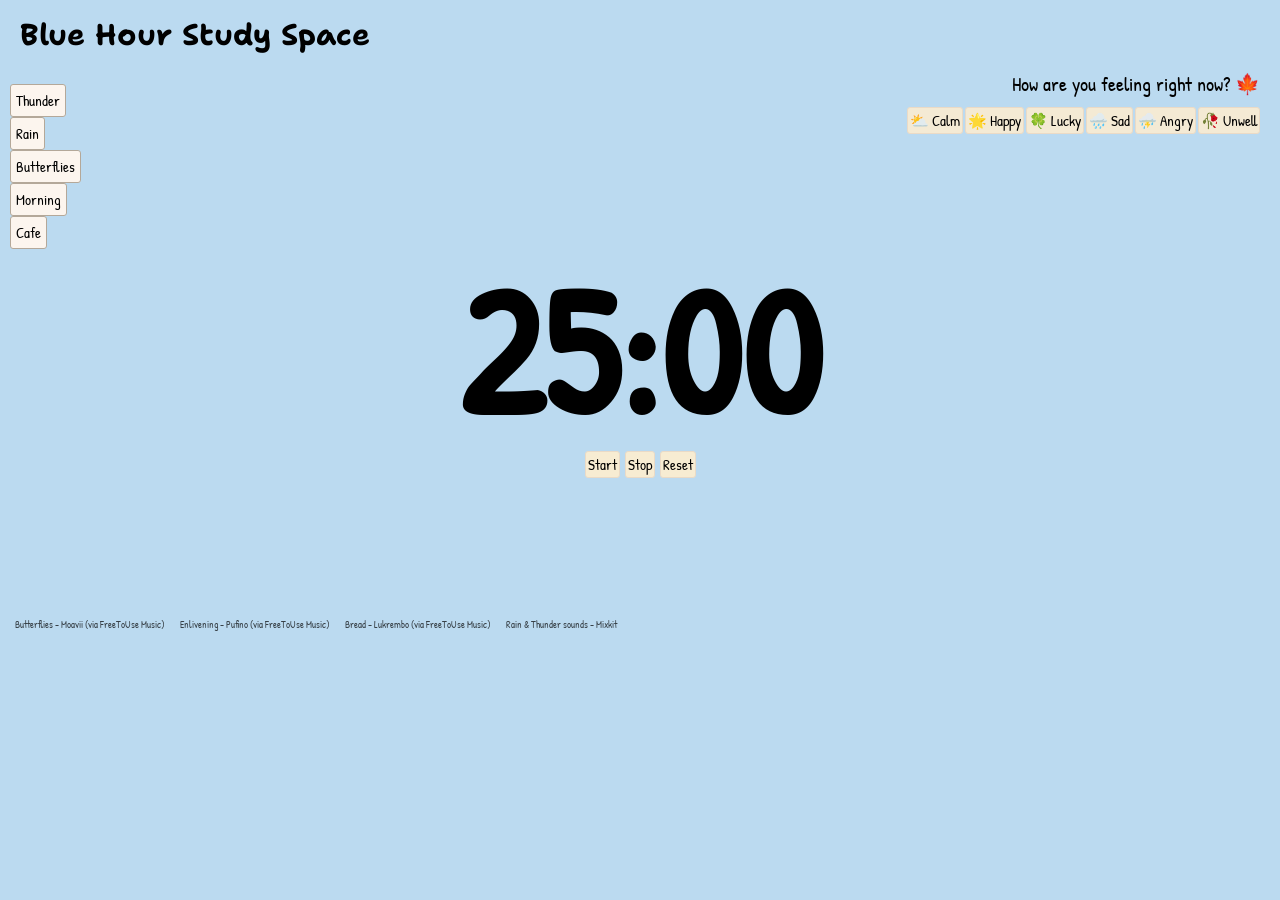
==== blue hour.html @ 72a4f3b8 "Add files via upload" ====
<!DOCTYPE html>
<html lang="en">

<head>
    <title> Blue Hour - Your Personal Study Space </title>
    <link rel="stylesheet" href="blue hour design.css">
    <link rel="preconnect" href="https://fonts.googleapis.com"> <!--Tell browser to prepare connection, optimisation-->
    <link rel="preconnect" href="https://fonts.gstatic.com" crossorigin>
    <link href="https://fonts.googleapis.com/css2?family=Shantell+Sans:ital,wght@0,300..800;1,300..800&display=swap"
        rel="stylesheet">
    <link rel="preconnect" href="https://fonts.googleapis.com">
    <link rel="preconnect" href="https://fonts.gstatic.com" crossorigin>
    <link
        href="https://fonts.googleapis.com/css2?family=Patrick+Hand&family=Shantell+Sans:ital,wght@0,300..800;1,300..800&display=swap"
        rel="stylesheet">
</head>

<body>
    <h1> Blue Hour Study Space </h1>

    <!--moods-->
    <p id="popUpQuestion"> How are you feeling right now? 🍁 </p>
    <div class="answers">
        <button onclick="mood ('calm')"> ⛅️ Calm </button>
        <button onclick="mood ('happy')"> 🌟 Happy </button>
        <button onclick="mood ('lucky')"> 🍀 Lucky </button>
        <button onclick="mood ('sad')"> 🌧️ Sad </button>
        <button onclick="mood ('angry')"> ⛈️ Angry </button>
        <button onclick="mood ('unwell')"> 🥀 Unwell </button>
    </div>

    <!--musics-->
    <div class="music">
        <div class="musicButtons">
            <button onclick="music('thunder')"> Thunder </button>
            <button onclick="music('rain')"> Rain </button>
            <button onclick="music('butterflies')"> Butterflies </button>
            <button onclick="music('morning')"> Morning </button>
            <button onclick="music('cafe')"> Cafe </button>
        </div>
        <audio id="music" controls></audio>
    </div>

    <!--pomodoro timer-->
    <div class="pomodoroTimer">
        <b><strong>
                <p id="timeDisplayed"> 25:00 </p>
            </strong></b>
        <button onclick="startTimer ()"> Start </button>
        <button onclick="stopTimer ()"> Stop </button>
        <button onclick="resetTimer ()"> Reset </button>
    </div>

    <script src="blue hour.js"></script>
</body>

<footer class="credits">
    <h3 Music Credits></h3>
    <p> Butterflies - Moavii (via FreeToUse Music) </p>
    <p> Enlivening - Pufino (via FreeToUse Music) </p>
    <p> Bread - Lukrembo (via FreeToUse Music) </p>
    <p>Rain & Thunder sounds - Mixkit</p>
</footer>

</html>



<!--Royal free musics by Mixkit
Source: https://mixkit.co/-->

<!-- Music track: Butterflies by Moavii
Source: https://freetouse.com/music
Free No Copyright Music Download -->

<!-- Music track: Enlivening by Pufino
Source: https://freetouse.com/music
Free To Use Music for Video -->

<!-- Music track: Bread by Lukrembo
Source: https://freetouse.com/music
No Copyright Music for Video (Free) -->
---- blue hour design.css ----
body {
    font-family: "Patrick Hand", "Times New Roman", serif;
    text-align: center;
    font-size: center;
    margin: 0;
    transition: background-color 0.8s;
    background-color: #bbdaf0;
}

/*Mood*/
h1 {
    font-family: "Shantell Sans", "Times New Roman", serif;
    text-align: left;
    font-size: 30px;
    line-height: 1;
    margin-left: 20px;
}

#popUpQuestion {
    font-family: "Patrick Hand", "Times New Roman", serif;
    text-align: right;
    font-size: 20px;
    margin-right: 20px;
}

.answers {
    font-family: "Patrick Hand", "Times New Roman", serif;
    text-align: right;
    font-size: 8px;
    margin-right: 20px;
    margin-top: -10px;
}

.answers button {
    font-family: "Patrick Hand", "Times New Roman", serif;
    text-align: center;
    font-size: 15px;
    background-color: #f4ead4;
    border: 1px solid #eadac6;
    border-radius: 3px;
    padding: 2px;
    /*creates extra space in element*/
}

/*Music*/
.music {
    display: flex;
    align-items: center;
    gap: 10px;
    margin-left: 10px;
    margin-top: -50px;
    margin-bottom: 1px;
}

.music button {
    display: flex;
    flex-wrap: wrap;
    gap: 20px;
    font-family: "Patrick Hand", "Times New Roman", serif;
    text-align: center;
    font-size: 15px;
    background-color: #fcf5ee;
    border: 1px solid #b4a899;
    border-radius: 3px;
    padding: 5px;
}

.music audio {
    width: 0px;
    height: 0px
}

/*Timer*/
#timeDisplayed {
    font-family: "Patrick Hand", "Times New Roman", serif;
    text-align: center;
    font-size: 180px;
    margin-top: 10px;
    margin-bottom: 10px;
    line-height: 1;
    /*line-height: 1 means the height of the line is equal to the font size, so there is no extra space above or below the text.*/
}

.pomodoroTimer {
    font-family: "Patrick Hand", "Times New Roman", serif;
    text-align: center;
    font-size: 20px;
    margin-top: 10px;
}

.pomodoroTimer button {
    font-family: "Patrick Hand", "Times New Roman", serif;
    text-align: center;
    font-size: 15px;
    background-color: #F7ECD2;
    border: 1px solid #eadac6;
    border-radius: 3px;
    padding: 2px;
    margin-top: -100px;
}

.credits {
    margin-top: 130px;
    margin-bottom: 10px;
    font-size: 10px;
    opacity: 0.7;
    flex-wrap: nowrap;
    text-align: left;
    display: flex;
    gap: 15px;
}


/*flex-wrap
- nowrap: single line
- wrap: multiple lines from top to bottom
- wrap-reverse: multiple lines from bottom to top
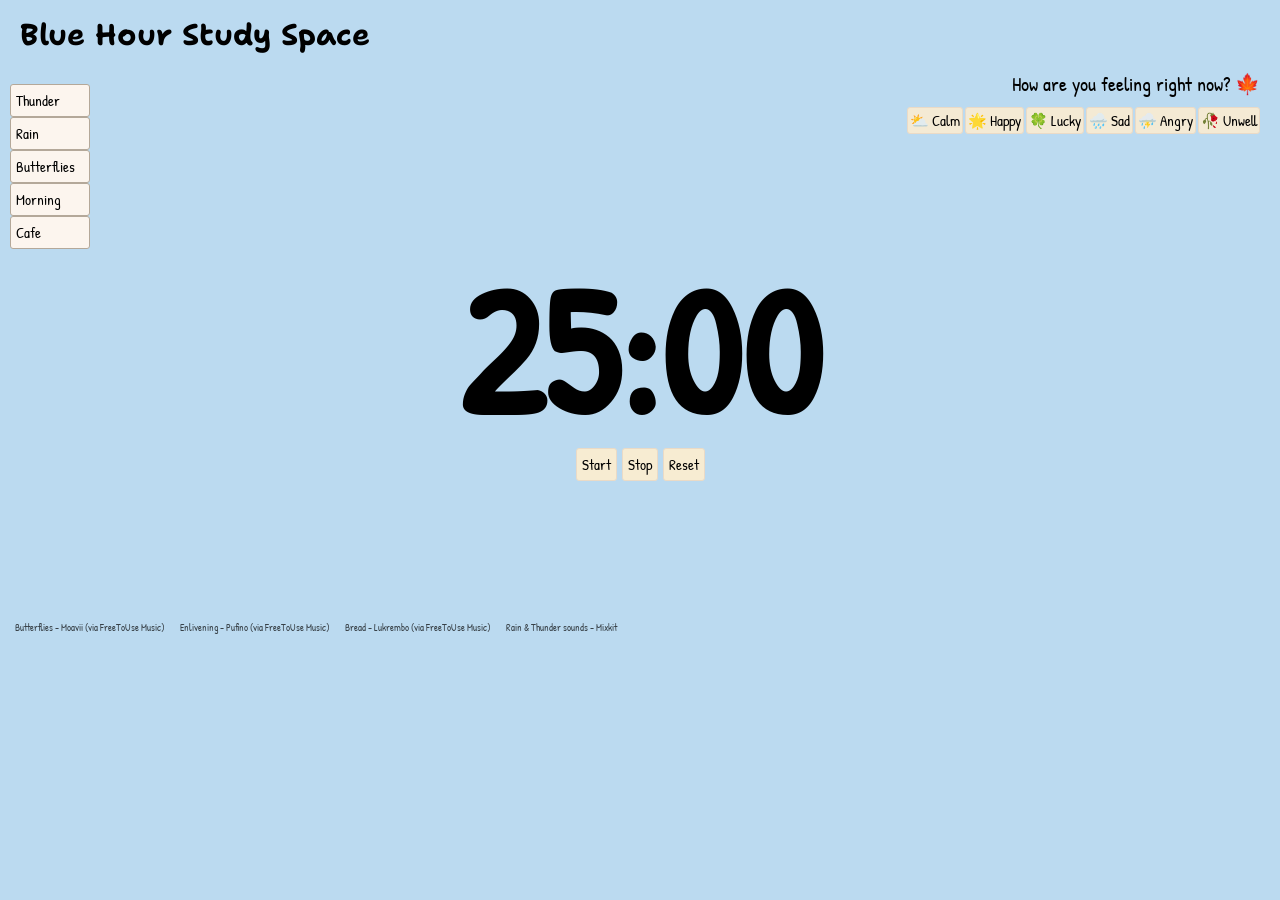
==== commit c5e61406: "Add files via upload" ====
--- a/blue hour.html
+++ b/blue hour.html
@@ -10,9 +10,7 @@
         rel="stylesheet">
     <link rel="preconnect" href="https://fonts.googleapis.com">
     <link rel="preconnect" href="https://fonts.gstatic.com" crossorigin>
-    <link
-        href="https://fonts.googleapis.com/css2?family=Patrick+Hand&family=Shantell+Sans:ital,wght@0,300..800;1,300..800&display=swap"
-        rel="stylesheet">
+    <link rel="stylesheet" href="https://fonts.googleapis.com/css2?family=Patrick+Hand&family=Shantell+Sans:ital,wght@0,300..800;1,300..800&display=swap">
 </head>
 
 <body>
--- a/blue hour design.css
+++ b/blue hour design.css
@@ -42,6 +42,13 @@
     /*creates extra space in element*/
 }
 
+.answers button:hover {
+    background-color: #efe2c5;
+    width: 70px;
+    height: 35px;
+    box-shadow: 0 3px 8px #3d3c3c;
+}
+
 /*Music*/
 .music {
     display: flex;
@@ -63,6 +70,14 @@
     border: 1px solid #b4a899;
     border-radius: 3px;
     padding: 5px;
+    width: 80px;
+}
+
+.music button:hover {
+    background-color: #efe2c5;
+    width: 68px;
+    height: 30px;
+    box-shadow: 0 3px 8px #3d3c3c;
 }
 
 .music audio {
@@ -95,10 +110,19 @@
     background-color: #F7ECD2;
     border: 1px solid #eadac6;
     border-radius: 3px;
-    padding: 2px;
+    padding: 5px;
     margin-top: -100px;
 }
 
+.pomodoroTimer button:hover {
+    background-color: #e4d7bb;
+    width: 50px;
+    height: 30px;
+    box-shadow: 0 3px 8px #3d3c3c;
+
+}
+
+/*Credits*/
 .credits {
     margin-top: 130px;
     margin-bottom: 10px;
@@ -110,8 +134,46 @@
     gap: 15px;
 }
 
+@media screen and (max-width: 768px) {
+    h1 {
+        font-size:26px;
+    }
+    #popUpQuestion {
+        font-size:18px;
+    }
+    .answers button,
+    .music button,
+    .pomodoroTimer button {
+        font-size:14px;
+        padding: 6px 10 px;
+    }
+}
+
+@media screen and (max-width: 480px) {
+    h1 {
+        text-align:center;
+        margin-left:0;
+        font-size:17px;
+    }
+    #timeDisplayed {
+        font-size: 60px;
+    }
+    #popUpQuestion {
+        font-size:17px;
+        text-align:center;
+        margin-right:0;
+    }
+    .answers button,
+    .music button,
+    .pomodoroTimer button {
+        width: 85%;
+        margin: 8px;
+        font-size: 15px;
+    }
+}
 
 /*flex-wrap
 - nowrap: single line
 - wrap: multiple lines from top to bottom
-- wrap-reverse: multiple lines from bottom to top+- wrap-reverse: multiple lines from bottom to top
+*/
